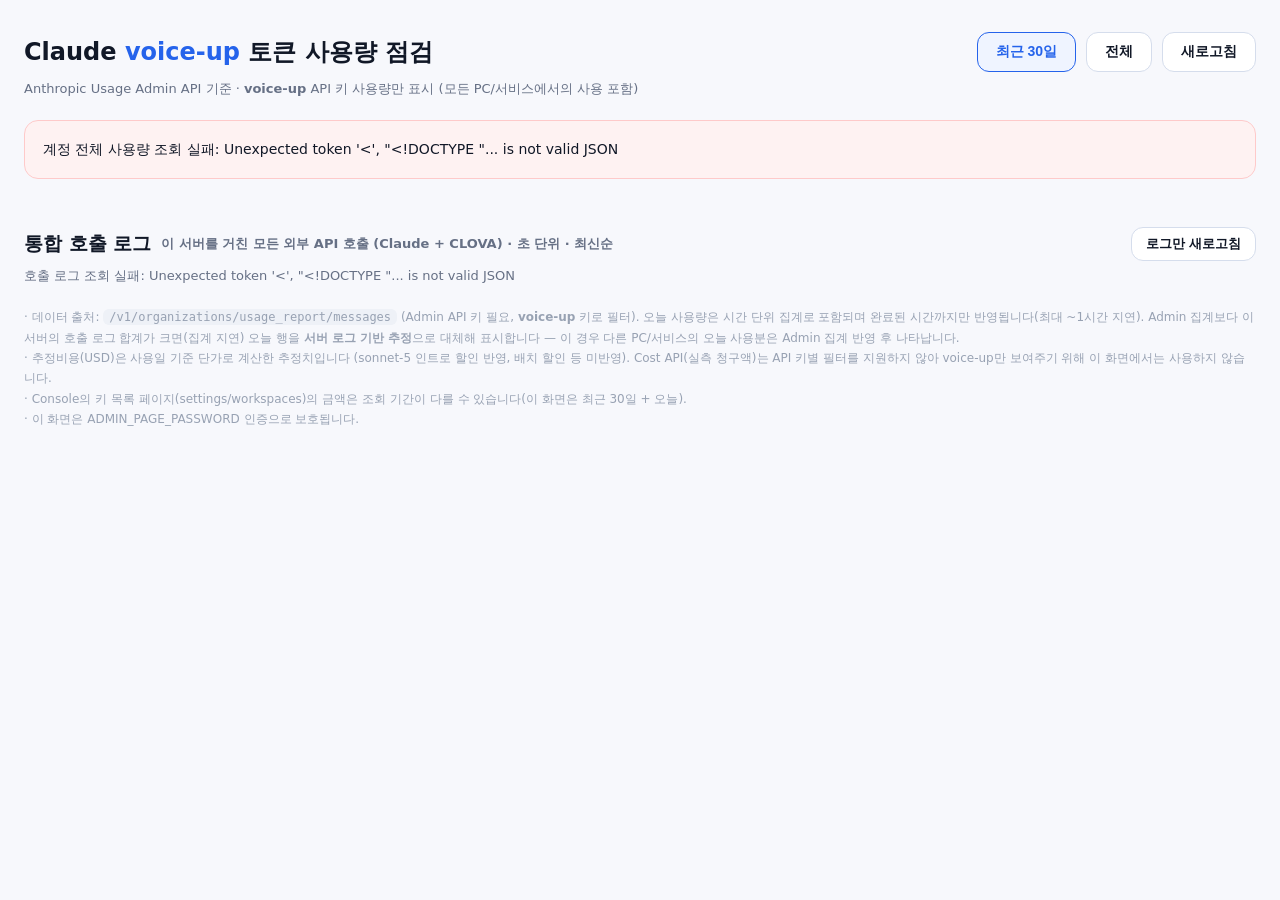
==== admin_token_check.html @ ef731a05 "STT Presentation Review — 공개 저장소 (리비전 반영본) 발표 음성 STT 전사·발표 속도/추임새/멈춤 지표·자료 반영률·Claude 종합 평가 파이프라인과 S" ====
<!doctype html>
<html lang="ko">
<head>
  <meta charset="utf-8">
  <meta name="viewport" content="width=device-width, initial-scale=1">
  <title>Claude voice-up 토큰 사용량 점검</title>
  <style>
    * { margin: 0; padding: 0; box-sizing: border-box; }
    body {
      font-family: "Pretendard", "Malgun Gothic", system-ui, sans-serif;
      background: #f7f8fc;
      color: #111827;
      padding: 32px 24px 60px;
    }
    .wrap { max-width: 1400px; margin: 0 auto; }
    header { display: flex; flex-wrap: wrap; gap: 14px; align-items: center; justify-content: space-between; margin-bottom: 8px; }
    h1 { font-size: 24px; font-weight: 900; }
    h1 span { color: #2563eb; }
    .actions { display: flex; gap: 10px; }
    .btn {
      display: inline-block; padding: 10px 18px; border-radius: 12px; border: 1px solid #d5ddec;
      background: #fff; color: #111827; font-weight: 700; font-size: 14px; cursor: pointer; text-decoration: none;
    }
    .btn.primary { background: #2563eb; border-color: #2563eb; color: #fff; }
    .btn.active { border-color: #2563eb; color: #2563eb; background: #eff4ff; }
    .btn[hidden] { display: none; }
    .muted { color: #667085; font-size: 13px; margin-bottom: 22px; }
    .cards { display: grid; grid-template-columns: repeat(auto-fit, minmax(180px, 1fr)); gap: 12px; margin-bottom: 10px; }
    .card { background: #fff; border: 1px solid #e5e9f2; border-radius: 16px; padding: 16px 18px; }
    .card b { display: block; font-size: 22px; font-weight: 900; }
    .card small { color: #667085; }
    .card.cost b { color: #2563eb; }
    .table-wrap { background: #fff; border: 1px solid #e5e9f2; border-radius: 16px; overflow-x: auto; margin-bottom: 12px; }
    table { border-collapse: collapse; width: 100%; font-size: 13px; white-space: nowrap; }
    th, td { padding: 9px 12px; border-bottom: 1px solid #eef1f7; text-align: left; }
    th { background: #f1f5ff; font-weight: 800; }
    td.num, th.num { text-align: right; font-variant-numeric: tabular-nums; }
    tr.total-row td { background: #e8effc; border-top: 2px solid #c7d7f5; }
    .badge { display: inline-block; padding: 2px 8px; border-radius: 999px; font-size: 12px; font-weight: 700; }
    .badge.ok { background: #ecfdf5; color: #059669; }
    .badge.est { background: #eef2ff; color: #4f46e5; }
    .notice-box {
      background: #fffbeb; border: 1px solid #fde68a; border-radius: 14px;
      padding: 16px 18px; font-size: 14px; line-height: 1.8; margin-bottom: 14px;
    }
    .notice-box.ok { background: #ecfdf5; border-color: #a7f3d0; }
    .notice-box.err { background: #fef2f2; border-color: #fecaca; }
    .sub-title { font-size: 15px; font-weight: 800; margin: 20px 0 8px; }
    .sub-title small { color: #667085; font-weight: 500; }
    footer { color: #98a2b3; font-size: 12px; margin-top: 18px; line-height: 1.7; }
    code { background: #eef1f7; border-radius: 6px; padding: 1px 6px; font-size: 12px; }
  </style>
</head>
<body>
  <main class="wrap">
    <header>
      <h1>Claude <span>voice-up</span> 토큰 사용량 점검</h1>
      <div class="actions">
        <button class="btn" id="btn30d" onclick="setPeriod('30d')">최근 30일</button>
        <button class="btn" id="btnAll" onclick="setPeriod('all')">전체</button>
        <button class="btn" onclick="loadOrgUsage(); loadCallLog()">새로고침</button>
        <a class="btn primary" id="downloadBtn" href="/api/admin/org-usage.xlsx" hidden>엑셀 다운로드</a>
      </div>
    </header>
    <p class="muted" id="metaLine">Anthropic Usage Admin API 기준 · <b>voice-up</b> API 키 사용량만 표시 (모든 PC/서비스에서의 사용 포함)</p>

    <div class="notice-box" id="orgStatus">계정 전체 사용량 불러오는 중...</div>
    <section class="cards" id="cards"></section>
    <div id="orgBody"></div>

    <h2 class="section-title" style="font-size:19px;font-weight:900;margin:34px 0 6px;display:flex;align-items:center;gap:10px;flex-wrap:wrap">통합 호출 로그 <small style="color:#667085;font-weight:600;font-size:13px">이 서버를 거친 모든 외부 API 호출 (Claude + CLOVA) · 초 단위 · 최신순</small><button class="btn" style="margin-left:auto;padding:7px 14px;font-size:13px" onclick="loadCallLog()">로그만 새로고침</button></h2>
    <p class="muted" id="logMeta">불러오는 중...</p>
    <div id="logBody"></div>

    <footer>
      · 데이터 출처: <code>/v1/organizations/usage_report/messages</code> (Admin API 키 필요, <b>voice-up</b> 키로 필터). 오늘 사용량은 시간 단위 집계로 포함되며 완료된 시간까지만 반영됩니다(최대 ~1시간 지연). Admin 집계보다 이 서버의 호출 로그 합계가 크면(집계 지연) 오늘 행을 <b>서버 로그 기반 추정</b>으로 대체해 표시합니다 — 이 경우 다른 PC/서비스의 오늘 사용분은 Admin 집계 반영 후 나타납니다.<br>
      · 추정비용(USD)은 사용일 기준 단가로 계산한 추정치입니다 (sonnet-5 인트로 할인 반영, 배치 할인 등 미반영). Cost API(실측 청구액)는 API 키별 필터를 지원하지 않아 voice-up만 보여주기 위해 이 화면에서는 사용하지 않습니다.<br>
      · Console의 키 목록 페이지(settings/workspaces)의 금액은 조회 기간이 다를 수 있습니다(이 화면은 최근 30일 + 오늘).<br>
      · 이 화면은 ADMIN_PAGE_PASSWORD 인증으로 보호됩니다.
    </footer>
  </main>

  <script>
    const USAGE_FIELDS = [
      ["uncached_input", "미캐시 입력"],
      ["cache_read", "캐시 읽기"],
      ["cache_write_5m", "캐시 쓰기(5m)"],
      ["cache_write_1h", "캐시 쓰기(1h)"],
      ["output", "출력"],
    ];

    const esc = (v) => String(v).replace(/[&<>"']/g, (ch) => ({"&":"&amp;","<":"&lt;",">":"&gt;",'"':"&quot;","'":"&#39;"}[ch]));
    const num = (v) => (typeof v === "number" ? v.toLocaleString("ko-KR") : "-");
    const cost = (v) => (typeof v === "number" ? "$" + v.toFixed(2) : "-");

    function renderCards(data) {
      const t = (data.org_usage && data.org_usage.totals) || {};
      const c = data.cost && !data.cost.error ? data.cost : null;
      const costCard = c && c.estimated
        ? `<b>≈ ${cost(c.total_usd)}</b><small>voice-up 추정 비용 합계 (USD) · 사용량×단가</small>`
        : `<b>${cost(c && c.total_usd)}</b><small>비용 합계 (USD)</small>`;
      document.getElementById("cards").innerHTML = `
        <div class="card"><b>${num(t.uncached_input)}</b><small>미캐시 입력토큰 (voice-up)</small></div>
        <div class="card"><b>${num(t.output)}</b><small>출력토큰 (voice-up)</small></div>
        <div class="card"><b>${num(t.cache_read)} / ${num((t.cache_write_5m || 0) + (t.cache_write_1h || 0))}</b><small>캐시 읽기/쓰기 토큰 (voice-up)</small></div>
        <div class="card"><b>${(data.by_key || []).length}</b><small>voice-up API 키 수</small></div>
        <div class="card cost">${costCard}</div>`;
    }

    function usageTables(summary, title, note) {
      if (!summary) return "";
      const headCols = USAGE_FIELDS.map(([, label]) => `<th class="num">${label}</th>`).join("");
      const modelRows = summary.models.map((m) => `
        <tr><td>${esc(m.model)}</td>${USAGE_FIELDS.map(([k]) => `<td class="num">${num(m[k])}</td>`).join("")}
        <td class="num">${cost(m.est_cost_usd)}</td></tr>`).join("");
      const t = summary.totals;
      const knownCosts = summary.models.filter((m) => typeof m.est_cost_usd === "number");
      const costTotal = knownCosts.reduce((acc, m) => acc + m.est_cost_usd, 0);
      const costMark = knownCosts.length === summary.models.length ? "" : " *";
      const totalRow = `<tr class="total-row"><td><b>합계</b></td>${USAGE_FIELDS.map(([k]) => `<td class="num"><b>${num(t[k])}</b></td>`).join("")}<td class="num"><b>${cost(costTotal)}${costMark}</b></td></tr>`
        + (costMark ? `<tr><td colspan="7" style="color:#98a2b3">* 단가 미등록 모델은 합계에서 제외됨</td></tr>` : "");
      let dailyRows = summary.daily.map((d) => {
        const todayLabel = todaySource === "local_log" ? "오늘 · 진행 중 (서버 로그 추정)" : "오늘 · 진행 중 (추정)";
        const todayBadge = todayUtc && d.date === todayUtc ? ` <span class="badge est">${todayLabel}</span>` : "";
        return `
        <tr><td>${esc(d.date)}${todayBadge}</td>${USAGE_FIELDS.map(([k]) => `<td class="num">${num(d[k])}</td>`).join("")}<td class="num">${cost(d.est_cost_usd)}</td></tr>`;
      }).join("");
      if (dailyRows) {
        dailyRows += `<tr class="total-row"><td><b>합계</b></td>${USAGE_FIELDS.map(([k]) => `<td class="num"><b>${num(t[k])}</b></td>`).join("")}<td class="num"><b>${cost(costTotal)}${costMark}</b></td></tr>`;
      }
      return `
        <h3 class="sub-title">${title} ${note ? `<small>· ${note}</small>` : ""}</h3>
        <div class="table-wrap"><table>
          <tr><th>모델</th>${headCols}<th class="num">추정비용(USD)</th></tr>${modelRows || '<tr><td colspan="7" style="color:#667085">사용량 없음</td></tr>'}${modelRows ? totalRow : ""}
        </table></div>
        ${dailyRows ? `<div class="table-wrap"><table><tr><th>날짜(UTC)</th>${headCols}<th class="num">추정비용(USD)</th></tr>${dailyRows}</table></div>` : ""}`;
    }

    function byKeyTable(rows, matchedId) {
      if (!rows) return "";
      const headCols = USAGE_FIELDS.map(([, label]) => `<th class="num">${label}</th>`).join("");
      const body = rows.map((r) => {
        const isCurrent = matchedId && r.api_key_id === matchedId;
        const name = esc(r.name || "-") + (r.hint ? ` <span style="color:#98a2b3">(${esc(r.hint)})</span>` : "")
          + (isCurrent ? ' <span class="badge ok">현재 서버 키</span>' : "");
        return `<tr${isCurrent ? ' style="background:#f1f5ff"' : ""}><td>${name}</td>${USAGE_FIELDS.map(([k]) => `<td class="num">${num(r[k])}</td>`).join("")}<td class="num">${cost(r.est_cost_usd)}</td></tr>`;
      }).join("");
      return `
        <h3 class="sub-title">API 키별 사용량 <small>· voice-up 키만 표시</small></h3>
        <div class="table-wrap"><table>
          <tr><th>API 키</th>${headCols}<th class="num">추정비용(USD)</th></tr>
          ${body || '<tr><td colspan="7" style="color:#667085">사용량 없음</td></tr>'}
        </table></div>`;
    }

    function costTables(costData) {
      if (!costData) return "";
      if (costData.error) return `<h3 class="sub-title">voice-up 비용</h3><div class="notice-box err">${esc(costData.error)}</div>`;
      const byModel = Object.entries(costData.by_model || {}).map(([label, v]) => `<tr><td>${esc(label)}</td><td class="num">${cost(v)}</td></tr>`).join("");
      let daily = (costData.daily || []).map((d) => {
        const todayBadge = todayUtc && d.date === todayUtc ? ' <span class="badge est">오늘 · 진행 중</span>' : "";
        return `<tr><td>${esc(d.date)}${todayBadge}</td><td><span class="badge est">추정</span></td><td class="num">${cost(d.amount_usd)}</td></tr>`;
      }).join("");
      if (daily) {
        daily += `<tr class="total-row"><td><b>합계</b></td><td></td><td class="num"><b>≈ ${cost(costData.total_usd)}</b></td></tr>`;
      }
      const note = costData.note ? `<div class="notice-box">${esc(costData.note)}</div>` : "";
      return `
        <h3 class="sub-title">voice-up 비용 <small>· 합계 ≈ <b>${cost(costData.total_usd)}</b> · Cost API(실측 청구액)는 API 키별 필터를 지원하지 않아 voice-up 사용량×단가 추정치로 표시 (오늘 포함)</small></h3>
        ${note}
        <div class="table-wrap"><table><tr><th>모델</th><th class="num">추정비용(USD)</th></tr>${byModel || '<tr><td colspan="2" style="color:#667085">비용 없음</td></tr>'}</table></div>
        ${daily ? `<div class="table-wrap"><table><tr><th>날짜(UTC)</th><th>구분</th><th class="num">추정비용(USD)</th></tr>${daily}</table></div>` : ""}`;
    }

    let currentPeriod = "30d";
    let todayUtc = "";
    let todaySource = "";

    function setPeriod(period) {
      currentPeriod = period;
      loadOrgUsage();
    }

    const LOG_COLUMNS = [
      ["호출시각(KST)", "called_at_kst", false],
      ["사용자ID", "user_id", false],
      ["분석ID", "analysis_id", false],
      ["용도", "purpose", false],
      ["대상", "target", false],
      ["제공사", "provider", false],
      ["모델", "model", false],
      ["입력토큰", "input_tokens", true],
      ["출력토큰", "output_tokens", true],
      ["캐시읽기", "cache_read_tokens", true],
      ["캐시쓰기", "cache_write_tokens", true],
      ["소요(초)", "duration_sec", true],
      ["성공", "success_label", false],
      ["실패유형", "failure_type", false],
      ["추정비용(USD)", "cost_usd", true],
    ];
    const costFine = (v) => (typeof v === "number" ? "$" + v.toFixed(4) : "-");

    async function loadCallLog() {
      const meta = document.getElementById("logMeta");
      const body = document.getElementById("logBody");
      meta.textContent = "불러오는 중...";
      try {
        const res = await fetch("/api/admin/call-log?limit=200");
        const data = await res.json();
        if (!data.ok) throw new Error(data.error || "호출 로그를 불러오지 못했습니다.");
        const s = data.summary || {};
        meta.innerHTML = `총 ${num(data.total)}건 중 최신 ${num(data.rows.length)}건 표시 · 성공 ${num(s.success_calls)} / 실패 ${num(s.failed_calls)} · 누적 추정비용 ${costFine(s.cost_usd)} · 로그 파일: <code>${esc(data.log_path)}</code>`;
        if (!data.rows.length) {
          body.innerHTML = `<div class="table-wrap"><div style="padding:32px;text-align:center;color:#667085">기록된 호출이 없습니다. 분석/번역/STT 기능을 사용하면 이곳에 쌓입니다.</div></div>`;
          return;
        }
        const head = "<tr>" + LOG_COLUMNS.map(([label,, isNum]) => `<th${isNum ? ' class="num"' : ""}>${label}</th>`).join("") + "</tr>";
        const rowsHtml = data.rows.map((row) => {
          const cells = LOG_COLUMNS.map(([, key, isNum]) => {
            if (key === "success_label") {
              return `<td><span class="badge ${row.success ? "ok" : "err"}">${row.success ? "성공" : "실패"}</span></td>`;
            }
            const v = row[key];
            let text;
            if (v === null || v === undefined || v === "") text = "-";
            else if (key === "cost_usd") text = costFine(v);
            else if (typeof v === "number") text = num(v);
            else text = esc(String(v));
            return `<td${isNum ? ' class="num"' : ""}>${text}</td>`;
          }).join("");
          return `<tr${row.success ? "" : ' style="background:#fef2f2"'}>${cells}</tr>`;
        }).join("");
        body.innerHTML = `<div class="table-wrap"><table>${head}${rowsHtml}</table></div>`;
      } catch (err) {
        meta.textContent = "호출 로그 조회 실패: " + (err && err.message ? err.message : err);
        body.innerHTML = "";
      }
    }

    async function loadOrgUsage() {
      const status = document.getElementById("orgStatus");
      const body = document.getElementById("orgBody");
      const cards = document.getElementById("cards");
      const downloadBtn = document.getElementById("downloadBtn");
      document.getElementById("btn30d").classList.toggle("active", currentPeriod === "30d");
      document.getElementById("btnAll").classList.toggle("active", currentPeriod === "all");
      downloadBtn.href = "/api/admin/org-usage.xlsx?period=" + currentPeriod;
      status.className = "notice-box";
      status.textContent = currentPeriod === "all"
        ? "전체 기간 사용량 불러오는 중... (기간이 길면 몇 초 더 걸립니다)"
        : "계정 전체 사용량 불러오는 중...";
      body.innerHTML = "";
      cards.innerHTML = "";
      try {
        const res = await fetch("/api/admin/org-usage?period=" + currentPeriod);
        const data = await res.json();
        if (!data.ok) {
          downloadBtn.hidden = true;
          status.className = "notice-box " + (data.admin_key_missing ? "" : "err");
          status.innerHTML = data.admin_key_missing
            ? `<b>Admin API 키가 필요합니다.</b><br>${esc(data.error)}<br>
               · 일반 <code>CLAUDE_API_KEY</code>로는 과거 전체 내역을 조회할 수 없습니다 — 조직 관리자가 Console(Settings → Organization → API keys)에서 Admin 키를 발급해야 합니다. 개인(individual) 계정은 Admin API를 쓸 수 없습니다.<br>
               · 발급 후 <code>.env</code>에 <code>ANTHROPIC_ADMIN_KEY=sk-ant-admin01-...</code> 추가 → 서버 재시작.<br>
               · 키 없이 확인하려면 Console의 <b>Usage/Cost 페이지</b>(platform.claude.com/usage)에서 같은 데이터를 볼 수 있습니다.`
            : esc(data.error);
          return;
        }
        const mk = data.matched_key;
        todayUtc = data.today_date || "";
        todaySource = data.today_source || "";
        downloadBtn.hidden = false;
        status.className = data.stale ? "notice-box" : "notice-box ok";
        const staleNote = data.stale ? `⚠️ 방금 조회가 실패해(호출 한도 등) <b>마지막 성공 데이터</b>를 표시 중입니다. 잠시 후 새로고침하면 갱신됩니다.<br>` : "";
        status.innerHTML = staleNote + (mk
          ? `현재 서버의 API 키: <b>${esc(mk.name || "(이름 없음)")}</b> (<code>${esc(mk.hint || mk.id)}</code>) · ${esc(data.period_label || "최근 30일")} 집계 · 데이터 조회 시각 ${esc(data.fetched_at_kst || "-")} (60초 캐시)`
          : `voice-up 키 중 현재 서버의 CLAUDE_API_KEY와 일치하는 항목이 없습니다. 아래에는 <b>voice-up</b> 키 사용량을 표시합니다.`);
        if (todaySource === "local_log") {
          status.innerHTML += `<br>오늘 사용량은 Admin API 집계 지연(~1시간)을 보완하기 위해 <b>이 서버의 호출 로그</b> 기반 추정치로 표시 중입니다. 다른 PC/서비스에서의 오늘 사용분은 Admin 집계에 반영되는 대로 나타납니다.`;
        }
        renderCards(data);
        body.innerHTML =
          byKeyTable(data.by_key, mk ? mk.id : null)
          + (mk ? usageTables(data.key_usage, "이 API 키 사용량 (모든 PC/서비스 포함)", "Anthropic 집계 기준") : "")
          + usageTables(data.org_usage, "voice-up 전체 사용량", "voice-up 키 합산")
          + costTables(data.cost);
      } catch (err) {
        downloadBtn.hidden = true;
        status.className = "notice-box err";
        status.textContent = "계정 전체 사용량 조회 실패: " + (err && err.message ? err.message : err);
      }
    }

    loadOrgUsage();
    loadCallLog();
  </script>
</body>
</html>
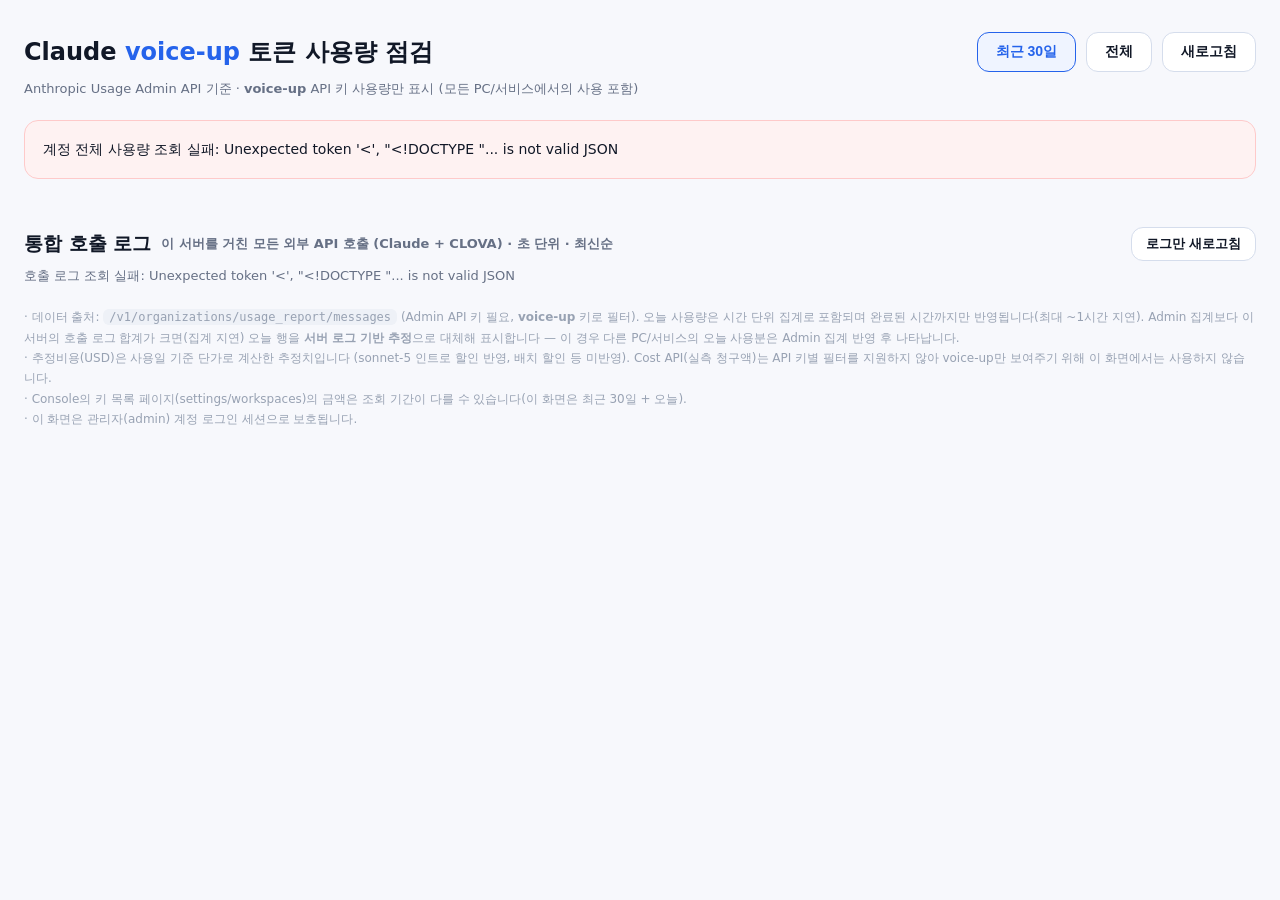
==== commit aa78fe6c: "웹 UI 전면 리디자인 + 로그인 계정 시스템 도입 - 시안 기반으로 홈·발표 연습·분석 결과·종합 결과·예상 질문·실시간 번역·관리자 화면 재작성 (해시 라우팅, 하단 화면 독," ====
--- a/admin_token_check.html
+++ b/admin_token_check.html
@@ -4,6 +4,9 @@
   <meta charset="utf-8">
   <meta name="viewport" content="width=device-width, initial-scale=1">
   <title>Claude voice-up 토큰 사용량 점검</title>
+  <link rel="icon" href="/favicon.ico" sizes="32x32">
+  <link rel="icon" href="/assets/favicon.svg" type="image/svg+xml">
+  <link rel="apple-touch-icon" href="/assets/apple-touch-icon.png">
   <style>
     * { margin: 0; padding: 0; box-sizing: border-box; }
     body {
@@ -76,7 +79,7 @@
       · 데이터 출처: <code>/v1/organizations/usage_report/messages</code> (Admin API 키 필요, <b>voice-up</b> 키로 필터). 오늘 사용량은 시간 단위 집계로 포함되며 완료된 시간까지만 반영됩니다(최대 ~1시간 지연). Admin 집계보다 이 서버의 호출 로그 합계가 크면(집계 지연) 오늘 행을 <b>서버 로그 기반 추정</b>으로 대체해 표시합니다 — 이 경우 다른 PC/서비스의 오늘 사용분은 Admin 집계 반영 후 나타납니다.<br>
       · 추정비용(USD)은 사용일 기준 단가로 계산한 추정치입니다 (sonnet-5 인트로 할인 반영, 배치 할인 등 미반영). Cost API(실측 청구액)는 API 키별 필터를 지원하지 않아 voice-up만 보여주기 위해 이 화면에서는 사용하지 않습니다.<br>
       · Console의 키 목록 페이지(settings/workspaces)의 금액은 조회 기간이 다를 수 있습니다(이 화면은 최근 30일 + 오늘).<br>
-      · 이 화면은 ADMIN_PAGE_PASSWORD 인증으로 보호됩니다.
+      · 이 화면은 관리자(admin) 계정 로그인 세션으로 보호됩니다.
     </footer>
   </main>
 
